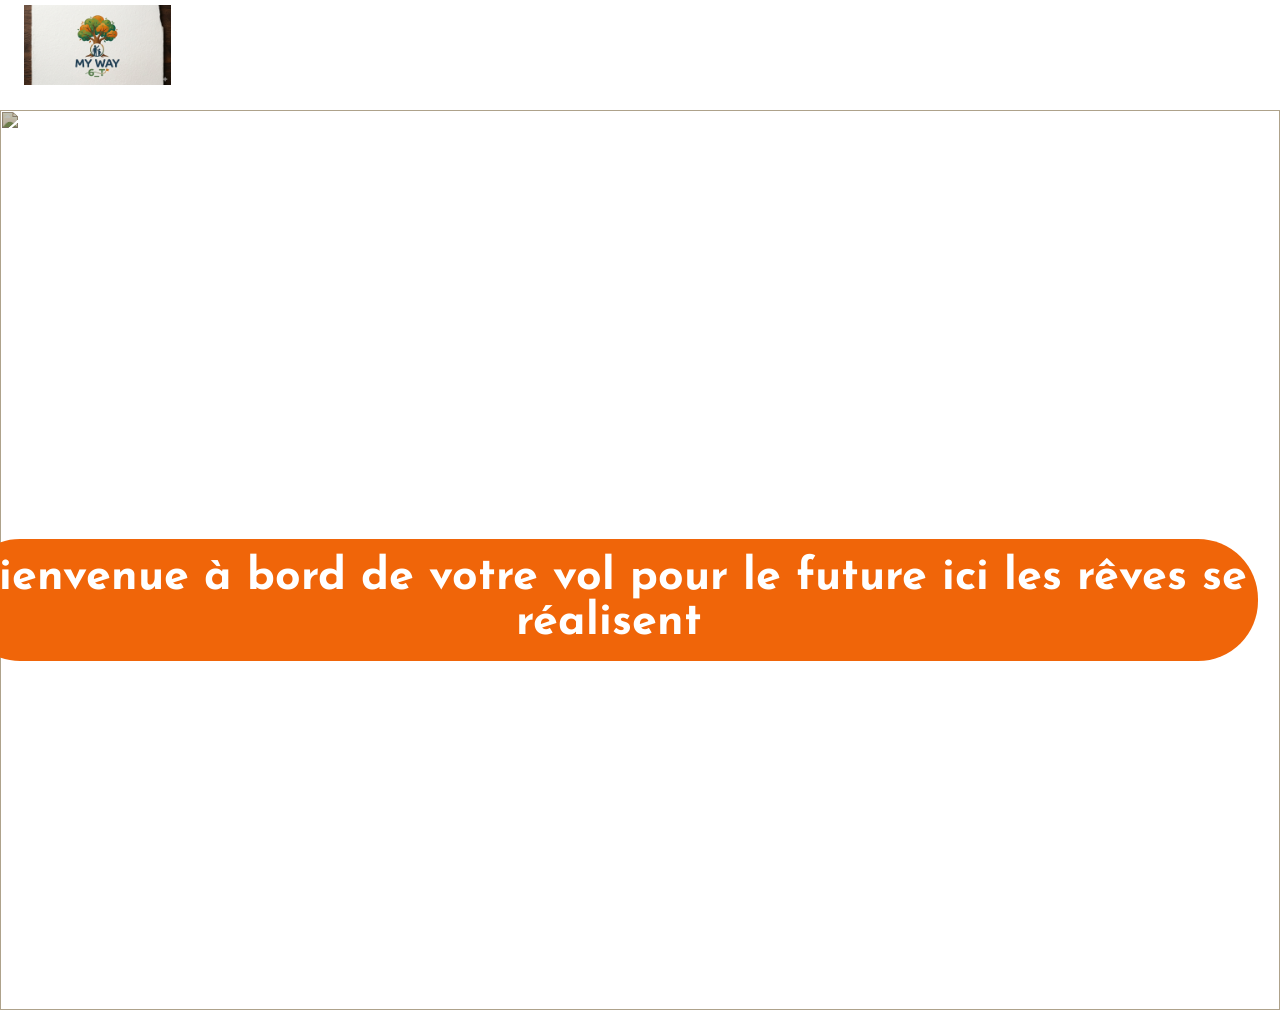
==== page2/page2.html @ 7c2ba4c8 "ajout de la responsive" ====
<!DOCTYPE html>
<html lang="en">
<head>
    <meta charset="UTF-8">
    <meta name="viewport" content="width=device-width, initial-scale=1.0">
    <title>MY Way_ prepare ton avenir2</title>
    <link rel="stylesheet" href="page2.css">
    <link href="https://fonts.googleapis.com/css2?family=Josefin+Sans:wght@300;400;600;700&display=swap" rel="stylesheet" />
</head>
<body>
    <!-- NAVBAR -->
     <header class="NAVBAR">
        <div class="navbar__logo">
      <div class="logo-icon">
        <img src="../images/image8.jpg" alt="logo" />
      </div>
       </div>
    <nav class="navbar__links">
      <a href="" class="nav-link active">Acceuil</a>
      <a href="" class="nav-link">Que voulez-vous?</a>
      <a href="" class="nav-link">Où s'orienter</a>
    </nav>
     </header>

     <!-- HERO -->
      <section class="hero">
        <div class="hero-overplay"></div>
        <img  class="hero__bg" src="./images/image7.jpg" alt="">
        <div class="hero__content">
            <h1 class="hero__title">Bienvenue à bord de votre vol pour le future ici les  rêves se réalisent</h1>
        </div>
        <div class="ques">
            <h3>Que voulez-vous?</h3>
        </div>
       

      </section>
    
</body>
</html>
---- page2/page2.css ----
/* RESET  */
 *{
  margin: 0;
  padding: 0;
  box-sizing: border-box;
}

body {
  font-family: "Josefin Sans", sans-serif;
}

/* ================================
   NAVBAR
================================ */
.navbar {
  position: fixed;        /* reste collée en haut en scrollant */
  top: 0;
  left: 0;
  width: 100%;
  height: 80px;
  background: #2e7d2e;    /* vert */
  display: flex;
  align-items: center;
  padding: 0 2rem;
  gap: 2rem;
  z-index: 100;           /* passe au-dessus de tout */
}
.navbar__logo {
  background: #ffffff;    /* fond blanc */
  padding: 0.3rem 0.8rem;
  border-radius: 6px;
}

.logo-icon img {
  width: 170px;
  height: 80px;
  object-fit: contain;
}

.navbar__links {
  display: flex;
  gap: 3rem;
  margin-left: auto;      /* pousse les liens vers la droite */
  margin-right: 8rem;
}
.nav-link {
  color: #ffffff;
  text-decoration: none;
  font-size: 1rem;
}

.nav-link:hover {
  text-decoration: underline;
  text-decoration-color: #e8820c;
}

/* ================================
   HERO
================================ */

.hero {
  position: relative;
  width: 100%;
  min-height: 100vh;
  display: flex;
  align-items: center;
  justify-content: center;
}

.hero__bg {
  position: absolute;
  inset: 0;
  width: 100%;
  height: 100%;
  object-fit: cover;
  filter: sepia(60%) brightness(0.75);
}

.hero__overlay {
  position: absolute;
  inset: 0;
  background: rgba(156, 139, 120, 0.562); /* orange à 50% de transparence */
  z-index: 1;
}

.hero__content {
  position: relative;
  z-index: 2;
  text-align: center;
  padding: 0 2rem;
  padding-top: 80px;
  display: flex;
  flex-direction: column;
  align-items: center;
  gap: 2rem;
}

.hero__title {
  font-size: 2.8rem;
  background:rgb(240, 101, 9)69%;
  color:rgb(255, 255,255) ;
  padding: 0.5em 0em;
  border-radius: 60px;
  width: 1298px;
  height: 122px;
  display: flex;
  align-items: center;
  justify-content: center;
}
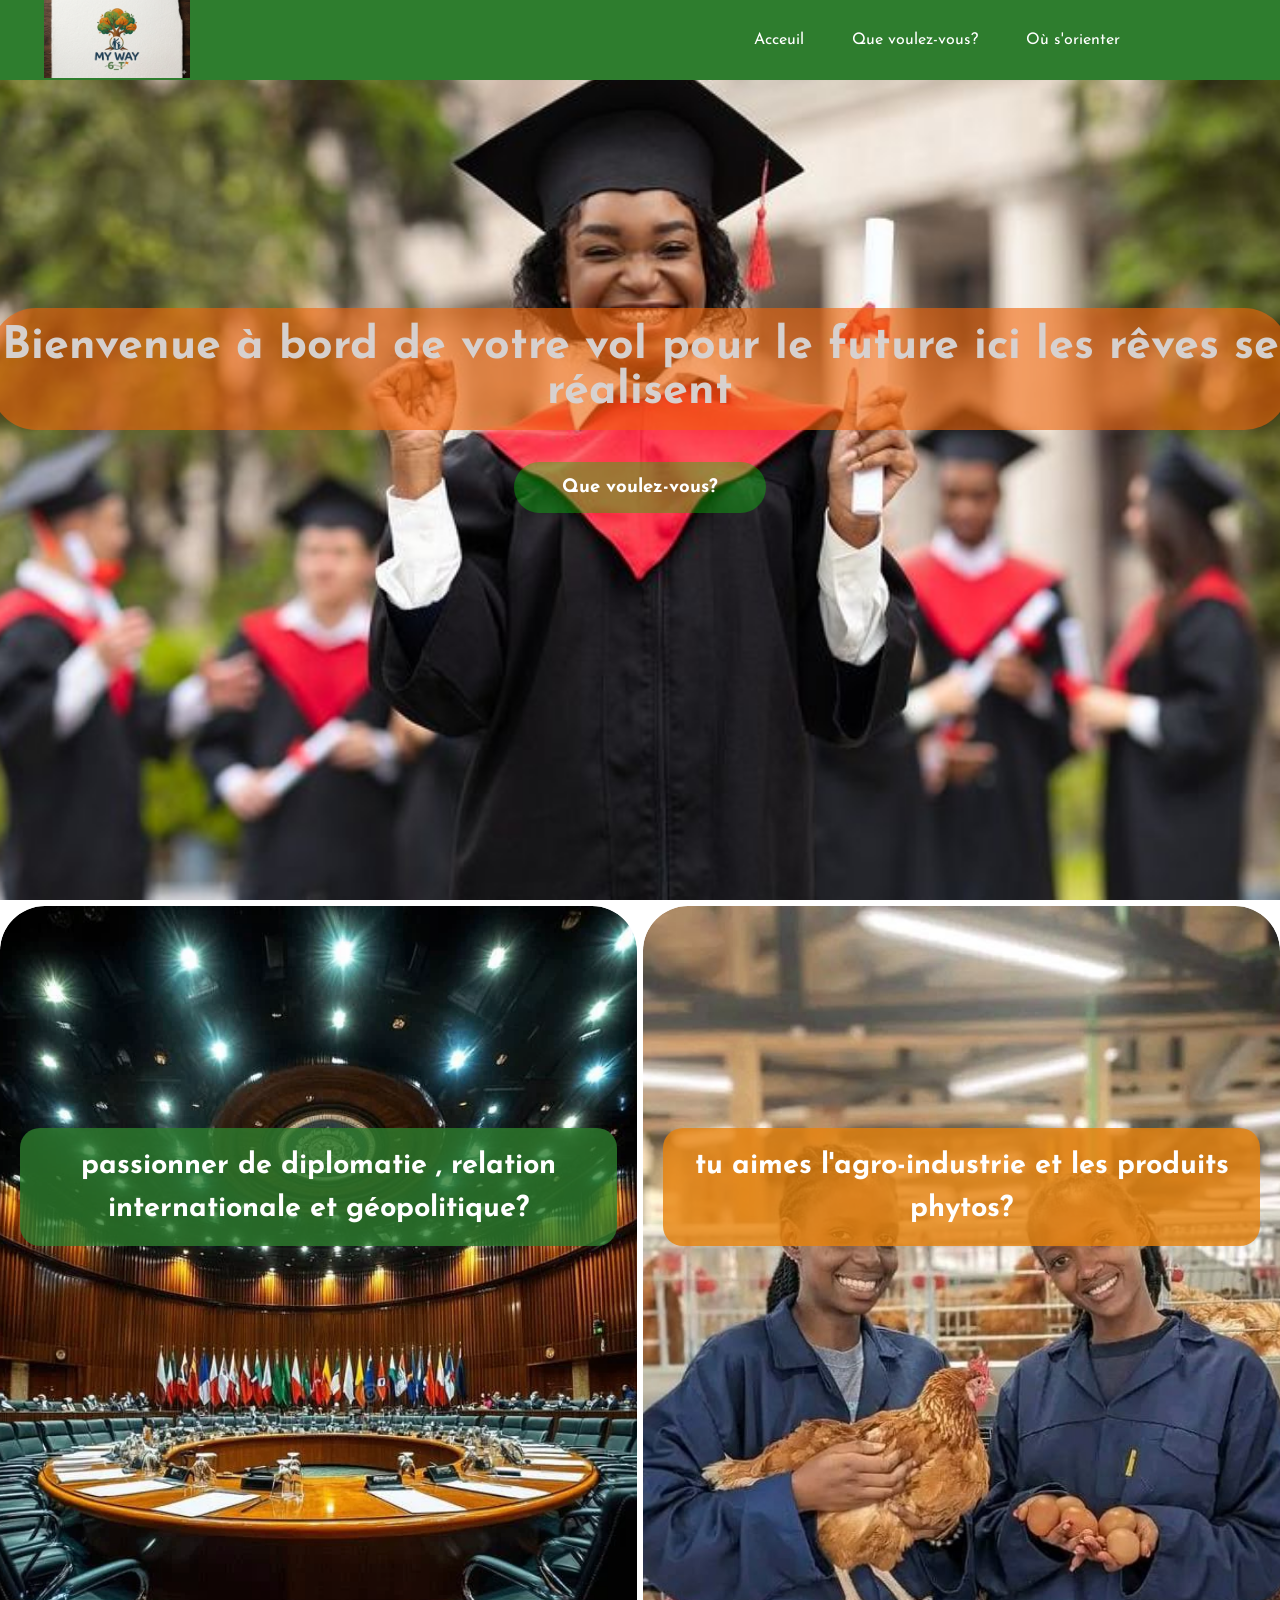
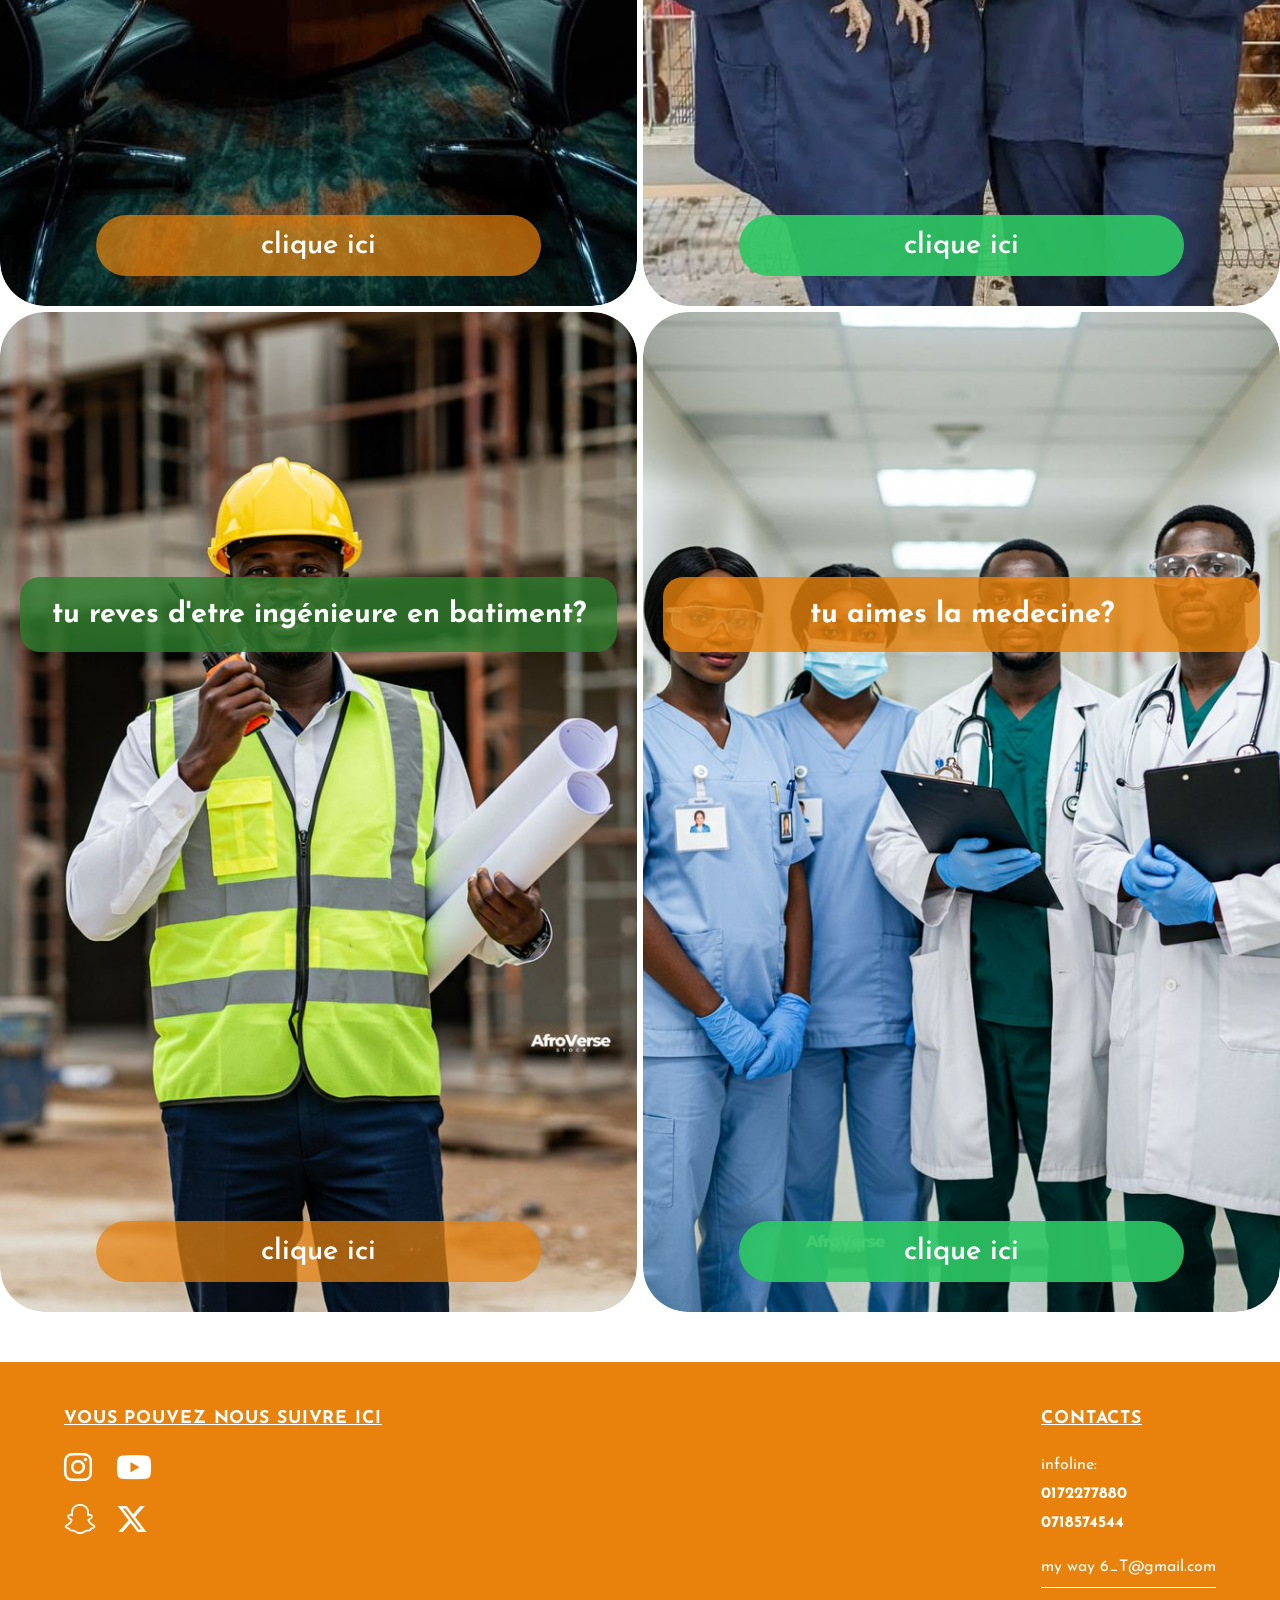
==== commit 0d3b9bc4: "mise à jour" ====
--- a/page2/page2.html
+++ b/page2/page2.html
@@ -1,40 +1,98 @@
 <!DOCTYPE html>
 <html lang="en">
 <head>
-    <meta charset="UTF-8">
-    <meta name="viewport" content="width=device-width, initial-scale=1.0">
-    <title>MY Way_ prepare ton avenir2</title>
-    <link rel="stylesheet" href="page2.css">
-    <link href="https://fonts.googleapis.com/css2?family=Josefin+Sans:wght@300;400;600;700&display=swap" rel="stylesheet" />
+  <meta charset="UTF-8">
+  <meta name="viewport" content="width=device-width, initial-scale=1.0">
+  <title>MY Way_ prepare ton avenir2</title>
+  <link rel="stylesheet" href="page2.css">
+  <link href="https://fonts.googleapis.com/css2?family=Josefin+Sans:wght@300;400;600;700&display=swap" rel="stylesheet" />
+  <link rel="stylesheet" href="https://cdnjs.cloudflare.com/ajax/libs/font-awesome/6.5.0/css/all.min.css">
 </head>
 <body>
-    <!-- NAVBAR -->
-     <header class="NAVBAR">
-        <div class="navbar__logo">
+
+  <header class="navbar">
+    <div class="navbar__logo">
       <div class="logo-icon">
         <img src="../images/image8.jpg" alt="logo" />
       </div>
-       </div>
-    <nav class="navbar__links">
-      <a href="" class="nav-link active">Acceuil</a>
-      <a href="" class="nav-link">Que voulez-vous?</a>
+    </div>
+
+  
+    <button class="hamburger" onclick="toggleMenu()">
+      <span></span>
+      <span></span>
+      <span></span>
+    </button>
+
+    <nav class="navbar__links" id="menu">
+      <a href="index.html" class="nav-link active">Acceuil</a>
+      <a href="./page2/page2.html" class="nav-link">Que voulez-vous?</a>
       <a href="" class="nav-link">Où s'orienter</a>
     </nav>
-     </header>
+  </header>
 
-     <!-- HERO -->
-      <section class="hero">
-        <div class="hero-overplay"></div>
-        <img  class="hero__bg" src="./images/image7.jpg" alt="">
-        <div class="hero__content">
-            <h1 class="hero__title">Bienvenue à bord de votre vol pour le future ici les  rêves se réalisent</h1>
-        </div>
-        <div class="ques">
-            <h3>Que voulez-vous?</h3>
-        </div>
-       
+  <section class="hero">
+    <div class="hero__content">
+      <h1 class="hero__title">Bienvenue à bord de votre vol pour le future ici les rêves se réalisent</h1>
+      <div class="ques">
+        <h3>Que voulez-vous?</h3>
+      </div>
+    </div>
+  </section>
 
-      </section>
-    
+  <div class="deux">
+    <div class="a">
+      <img src="../images/image4.jpg" alt="">
+      <h3 class="txt1">passionner de diplomatie , relation internationale et géopolitique?</h3>
+      <button><a href="../index.html">clique ici</a></button>
+    </div>
+    <div class="a">
+      <img src="../images/image5.jpg" alt="">
+      <h3 class="txt2">tu aimes l'agro-industrie et les produits phytos?</h3>
+      <button><a href="../index.html">clique ici</a></button>
+    </div>
+  </div>
+
+  <div class="un">
+    <div class="u">
+      <img src="../images/image6.jpg" alt="">
+      <h3 class="txt1">tu reves d'etre ingénieure en batiment?</h3>
+      <button><a href="../index.html">clique ici</a></button>
+    </div>
+    <div class="u">
+      <img src="../images/image10.jpg" alt="">
+      <h3 class="txt2">tu aimes la medecine?</h3>
+      <button><a href="../index.html">clique ici</a></button>
+    </div>
+  </div>
+
+  <!-- ✅ CORRECTION : footer sorti de la <section> inutile -->
+  <footer class="footer">
+    <div class="footer-social">
+      <h3 class="footer-titre">VOUS POUVEZ NOUS SUIVRE ICI</h3>
+      <div class="footer-icones">
+        <a href="#" class="icone"><i class="fab fa-instagram"></i></a>
+        <a href="#" class="icone"><i class="fab fa-youtube"></i></a>
+        <a href="#" class="icone"><i class="fab fa-snapchat"></i></a>
+        <a href="#" class="icone"><i class="fab fa-x-twitter"></i></a>
+      </div>
+    </div>
+    <div class="footer-contact">
+      <h3 class="footer-titre">CONTACTS</h3>
+      <p>
+        infoline:<br />
+        <strong>0172277880</strong><br />
+        <strong>0718574544</strong>
+      </p>
+      <p class="footer-email">my way 6_T@gmail.com</p>
+    </div>
+  </footer>
+
+  <script>
+    function toggleMenu() {
+      document.getElementById('menu').classList.toggle('ouvert');
+    }
+  </script>
+
 </body>
 </html>
--- a/page2/page2.css
+++ b/page2/page2.css
@@ -1,34 +1,27 @@
-/* RESET  */
- *{
+* {
   margin: 0;
   padding: 0;
   box-sizing: border-box;
 }
 
 body {
+  display: flex;
+  flex-direction: column;
   font-family: "Josefin Sans", sans-serif;
 }
 
-/* ================================
-   NAVBAR
-================================ */
 .navbar {
-  position: fixed;        /* reste collée en haut en scrollant */
+  position: fixed;        
   top: 0;
   left: 0;
   width: 100%;
   height: 80px;
-  background: #2e7d2e;    /* vert */
+  background: #2e7d2e;   
   display: flex;
   align-items: center;
   padding: 0 2rem;
   gap: 2rem;
-  z-index: 100;           /* passe au-dessus de tout */
-}
-.navbar__logo {
-  background: #ffffff;    /* fond blanc */
-  padding: 0.3rem 0.8rem;
-  border-radius: 6px;
+  z-index: 100;          
 }
 
 .logo-icon img {
@@ -40,9 +33,10 @@
 .navbar__links {
   display: flex;
   gap: 3rem;
-  margin-left: auto;      /* pousse les liens vers la droite */
+  margin-left: auto;     
   margin-right: 8rem;
 }
+
 .nav-link {
   color: #ffffff;
   text-decoration: none;
@@ -54,9 +48,6 @@
   text-decoration-color: #e8820c;
 }
 
-/* ================================
-   HERO
-================================ */
 
 .hero {
   position: relative;
@@ -65,22 +56,10 @@
   display: flex;
   align-items: center;
   justify-content: center;
-}
-
-.hero__bg {
-  position: absolute;
-  inset: 0;
-  width: 100%;
-  height: 100%;
-  object-fit: cover;
-  filter: sepia(60%) brightness(0.75);
-}
-
-.hero__overlay {
-  position: absolute;
-  inset: 0;
-  background: rgba(156, 139, 120, 0.562); /* orange à 50% de transparence */
-  z-index: 1;
+  background-image: url(../images/image7.jpg);
+  background-repeat: no-repeat;
+  background-position: center;
+  background-size: cover;
 }
 
 .hero__content {
@@ -92,15 +71,19 @@
   display: flex;
   flex-direction: column;
   align-items: center;
+  justify-content: center;
   gap: 2rem;
+  width: 1298px;
+  height: 122px;
 }
 
 .hero__title {
   font-size: 2.8rem;
-  background:rgb(240, 101, 9)69%;
-  color:rgb(255, 255,255) ;
+  color: rgba(214, 211, 211, 0.973);
+  background: rgba(240, 101, 9, 0.6);
   padding: 0.5em 0em;
-  border-radius: 60px;
+  border-radius: 45px;
+  margin-top: -10rem;
   width: 1298px;
   height: 122px;
   display: flex;
@@ -108,3 +91,287 @@
   justify-content: center;
 }
 
+.hero__subtitle {
+  font-size: 1.1rem;
+  color: #e8820c;
+  line-height: 1.9;
+  text-shadow: 0 1px 6px rgba(0, 0, 0, 0.6);
+}
+
+.info {
+  background: rgb(240, 101, 9);
+  border-radius: 45px;
+  padding: 2rem 2.5rem;
+  max-width: 700px;
+  margin: 3rem auto;
+  font-size: 1.1rem;
+  line-height: 1.8;
+  color: #ffffff;
+}
+
+.ques {
+  background: #0cc40c65;
+  color: #ffffff;
+  border-radius: 50px;
+  width: 545px;
+  height: 82px;
+  text-align: center;
+  margin: 0 auto;
+  width: fit-content;
+  padding: 1rem 3rem;
+}
+
+.deux .a {
+  width: 45%;
+  height: 1000px;
+  border-radius: 45px;
+}
+
+.a img {
+  width: 100%;
+  height: 100%;
+  border-radius: 45px;
+}
+
+.un .u {
+  width: 45%;
+  height: 1000px;
+  border-radius: 45px;
+}
+
+.u img {
+  width: 100%;
+  height: 100%;
+  border-radius: 45px;
+}
+
+.deux,
+.un {
+  display: flex;
+  gap: 6px;
+  margin-top: 6px;
+}
+
+.a,
+.u {
+  flex: 1;
+  position: relative;
+  overflow: hidden;
+  min-height: 500px;
+}
+
+.a img,
+.u img {
+  width: 100%;
+  height: 100%;
+  object-fit: cover;
+  display: block;
+}
+
+.txt1 {
+  position: absolute;
+  bottom: 660px;
+  left: 20px;
+  right: 20px;
+  background: rgba(46, 125, 46, 0.8);
+  color: #ffffff;
+  font-size: 1.8rem;
+  padding: 1rem 1.5rem;
+  border-radius: 20px;
+  line-height: 1.5;
+  text-align: center;
+}
+
+.txt2 {
+  position: absolute;
+  bottom: 660px;
+  left: 20px;
+  right: 20px;
+  background: rgba(232, 130, 12, 0.8);
+  color: #ffffff;
+  font-size: 1.8rem;
+  padding: 1rem 1.5rem;
+  border-radius: 20px;
+  line-height: 1.5;
+  text-align: center;
+}
+
+.txt3 {
+  position: absolute;
+  bottom: 660px;
+  left: 20px;
+  right: 20px;
+  background: rgba(232, 130, 12, 0.8);
+  color: #ffffff;
+  font-size: 1.8rem;
+  padding: 1rem 1.5rem;
+  border-radius: 20px;
+  line-height: 1.5;
+  text-align: center;
+}
+
+.a button,
+.u button {
+  position: absolute;
+  bottom: 30px;
+  left: 50%;
+  transform: translateX(-50%);
+  padding: 1rem 4rem;
+  border: none;
+  border-radius: 50px;
+  font-family: "Josefin Sans", sans-serif;
+  font-size: 1rem;
+  font-weight: 600;
+  cursor: pointer;
+  color: #ffffff;
+  width: 70%;
+}
+
+.a:first-child button {
+  background: rgba(232, 130, 12, 0.7);
+}
+
+.a:last-child button {
+  background: rgba(46, 200, 100, 0.9);
+}
+
+.u:first-child button {
+  background: rgba(232, 130, 12, 0.7);
+}
+
+.u:last-child button {
+  background: rgba(46, 200, 100, 0.9);
+}
+
+a {
+  text-decoration: none;
+  color: #ffffff;
+  font-size: 1.8rem;
+}
+
+/* ================================
+   FOOTER
+================================ */
+.footer {
+
+  background: #e8820c;
+  display: flex;
+  justify-content: space-between;
+  padding: 3rem 4rem;
+  margin-top: 50px;
+}
+
+.footer-titre {
+  font-size: 1.1rem;
+  color: #ffffff;
+  text-decoration: underline;
+  margin-bottom: 1.5rem;
+  letter-spacing: 0.05em;
+}
+
+.footer-icones {
+  display: grid;
+  grid-template-columns: 1fr 1fr;
+  gap: 1rem;
+  width: fit-content;
+}
+
+
+.icone {
+  font-size: 2rem;
+  color: #ffffff;
+  text-decoration: none;
+}
+
+.icone:hover {
+  color: #2e7d2e;
+}
+
+.footer-contact p {
+  color: #ffffff;
+  line-height: 1.8;
+  margin-bottom: 1rem;
+}
+
+.footer-email {
+  border-bottom: 1px solid #ffffff;
+  padding-bottom: 0.3rem;
+  display: inline-block;
+  color: #ffffff;
+}
+
+/* ================================
+   RESPONSIVE
+================================ */
+@media (max-width: 700px) {
+  .navbar__links {
+    gap: 1.2rem;
+    margin-right: 1rem;
+  }
+
+  .hero__title {
+    font-size: 1.7rem;
+    width: 90%;
+    height: auto;
+  }
+
+  .hero__subtitle {
+    font-size: 0.95rem;
+  }
+
+  .cartes-wrapper {
+    flex-direction: column;
+  }
+
+  .citation {
+    width: 90%;
+  }
+
+  .footer {
+    flex-direction: column;
+    gap: 2rem;
+    padding: 2rem;
+  }
+}
+
+/* Bouton hamburger */
+.hamburger {
+  display: none;
+  flex-direction: column;
+  gap: 5px;
+  background: none;
+  border: none;
+  cursor: pointer;
+  margin-left: auto;
+  padding: 0.5rem;
+}
+
+.hamburger span {
+  display: block;
+  width: 25px;
+  height: 3px;
+  background: #ffffff;
+  border-radius: 3px;
+}
+
+@media (max-width: 700px) {
+  .hamburger {
+    display: flex;
+  }
+
+  .navbar__links {
+    display: none;
+    flex-direction: column;
+    position: absolute;
+    top: 80px;
+    left: 0;
+    width: 100%;
+    background: #2e7d2e;
+    padding: 1rem 2rem;
+    gap: 1rem;
+  }
+
+  .navbar__links.ouvert {
+    display: flex;
+  }
+}
